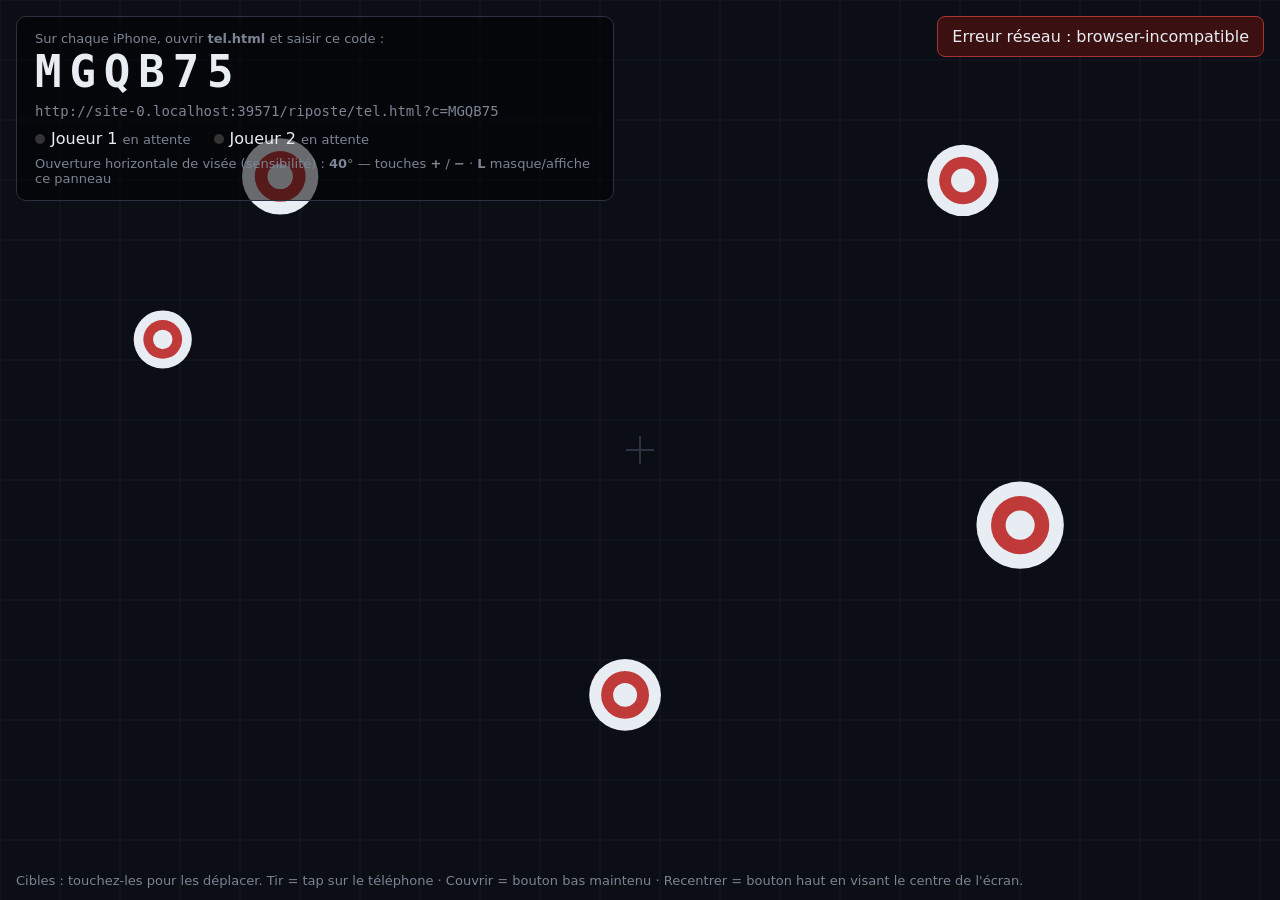
==== riposte/index.html @ 045a3754 "Riposte lot 1 : liaison et visée" ====
<!DOCTYPE html>
<html lang="fr">
<head>
<meta charset="utf-8">
<meta name="viewport" content="width=device-width, initial-scale=1">
<title>Riposte — Écran (lot 1 : visée)</title>
<style>
  :root { --bg:#0b0e14; --fg:#e8ecf3; --dim:#7b8494; --p1:#ff4d4d; --p2:#4da6ff; --ok:#3ddc84; }
  html,body { margin:0; height:100%; background:var(--bg); color:var(--fg); font-family:system-ui,Segoe UI,Roboto,sans-serif; overflow:hidden; }
  canvas { display:block; width:100vw; height:100vh; }
  #hud { position:fixed; inset:0; pointer-events:none; }
  #lobby { position:fixed; top:16px; left:16px; background:rgba(0,0,0,.55); border:1px solid #2a3140; border-radius:10px; padding:14px 18px; max-width:560px; }
  #code { font-size:44px; letter-spacing:.18em; font-weight:700; font-family:ui-monospace,Consolas,monospace; }
  .small { color:var(--dim); font-size:13px; }
  #url { font-family:ui-monospace,Consolas,monospace; font-size:14px; word-break:break-all; margin:6px 0 10px; }
  .p { display:inline-block; margin-right:18px; }
  .dot { display:inline-block; width:10px; height:10px; border-radius:50%; margin-right:6px; background:#333; }
  #help { position:fixed; bottom:12px; left:16px; color:var(--dim); font-size:13px; }
  #err { position:fixed; top:16px; right:16px; background:#3a1010; border:1px solid #a33; padding:10px 14px; border-radius:8px; display:none; }
</style>
</head>
<body>
<canvas id="c"></canvas>
<div id="hud">
  <div id="lobby">
    <div class="small">Sur chaque iPhone, ouvrir <b>tel.html</b> et saisir ce code :</div>
    <div id="code">······</div>
    <div id="url" class="small"></div>
    <div>
      <span class="p"><span class="dot" id="d1"></span>Joueur 1 <span class="small" id="s1">en attente</span></span>
      <span class="p"><span class="dot" id="d2"></span>Joueur 2 <span class="small" id="s2">en attente</span></span>
    </div>
    <div class="small" style="margin-top:8px">Ouverture horizontale de visée (sensibilité) : <b id="fov">40</b>° — touches <b>+</b> / <b>−</b> · <b>L</b> masque/affiche ce panneau</div>
  </div>
  <div id="help">Cibles : touchez-les pour les déplacer. Tir = tap sur le téléphone · Couvrir = bouton bas maintenu · Recentrer = bouton haut en visant le centre de l'écran.</div>
  <div id="err"></div>
</div>
<script src="lib/peerjs.min.js"></script>
<script>
(() => {
  // ---------- Réglages ----------
  const FOV_X_DEFAULT = 40;          // degrés couverts par la largeur de l'écran
  const SMOOTH = 0.35;               // lissage du réticule (0 = figé, 1 = brut)
  const MAX_PLAYERS = 2;
  const COLORS = ['#ff4d4d', '#4da6ff'];

  const cv = document.getElementById('c');
  const ctx = cv.getContext('2d');
  const $ = id => document.getElementById(id);
  let W = 0, H = 0, fovX = FOV_X_DEFAULT;

  function resize() {
    const r = window.devicePixelRatio || 1;
    W = cv.width = Math.floor(innerWidth * r);
    H = cv.height = Math.floor(innerHeight * r);
    ctx.setTransform(r, 0, 0, r, 0, 0);
  }
  addEventListener('resize', resize); resize();

  // ---------- Joueurs ----------
  // Chaque joueur : angles bruts reçus (yaw/pitch), référence de recentrage, réticule lissé, état couvert, ping.
  const players = [null, null];
  function newPlayer(conn, slot) {
    return { conn, slot, yaw: 0, pitch: 0, yaw0: null, pitch0: null,
             x: 0.5, y: 0.5, tx: 0.5, ty: 0.5, cover: false, ping: null,
             lastFire: 0, hits: 0, shots: 0, ready: false };
  }
  const wrap = d => ((d + 540) % 360) - 180;   // ramène un écart d'angle dans [-180, 180[

  function updateCursor(p) {
    if (p.yaw0 === null) return;
    const dy = wrap(p.yaw - p.yaw0);
    const dp = p.pitch - p.pitch0;
    const fovY = fovX * (innerHeight / innerWidth);
    p.tx = 0.5 + dy / fovX;
    p.ty = 0.5 - dp / fovY;
    p.tx = Math.min(1.05, Math.max(-0.05, p.tx));
    p.ty = Math.min(1.05, Math.max(-0.05, p.ty));
  }

  // ---------- Cibles d'entraînement ----------
  const targets = [];
  function placeTarget(t) {
    t.x = 0.12 + Math.random() * 0.76; t.y = 0.15 + Math.random() * 0.7; t.r = 28 + Math.random() * 22; t.hitAt = 0;
  }
  for (let i = 0; i < 5; i++) { const t = {}; placeTarget(t); targets.push(t); }
  cv.addEventListener('pointerdown', e => {
    for (const t of targets) {
      const dx = e.clientX - t.x * innerWidth, dy = e.clientY - t.y * innerHeight;
      if (dx * dx + dy * dy < t.r * t.r) { placeTarget(t); return; }
    }
  });

  const flashes = []; // impacts : {x, y, t, color, hit}

  function fire(p) {
    if (p.cover || p.yaw0 === null) return;
    const now = performance.now();
    p.shots++; p.lastFire = now;
    const px = p.x * innerWidth, py = p.y * innerHeight;
    let hit = false;
    for (const t of targets) {
      const dx = px - t.x * innerWidth, dy = py - t.y * innerHeight;
      if (dx * dx + dy * dy < t.r * t.r) { hit = true; t.hitAt = now; p.hits++; setTimeout(() => placeTarget(t), 250); break; }
    }
    flashes.push({ x: px, y: py, t: now, color: COLORS[p.slot], hit });
  }

  // ---------- Réseau (PeerJS) ----------
  const code = Array.from({ length: 4 }, () => 'ABCDEFGHJKLMNPQRSTUVWXYZ'[Math.random() * 24 | 0]).join('')
             + (10 + Math.random() * 90 | 0);
  $('code').textContent = code;
  $('url').textContent = location.href.replace(/index\.html.*$|\/?(\?.*)?$/, '/tel.html?c=' + code).replace('//tel', '/tel');

  const peer = new Peer('riposte-' + code, { debug: 1 });
  peer.on('error', e => { const el = $('err'); el.style.display = 'block'; el.textContent = 'Erreur réseau : ' + e.type; });
  peer.on('open', () => console.log('salle ouverte', code));
  peer.on('connection', conn => {
    const slot = players.findIndex(p => p === null);
    if (slot < 0) { conn.on('open', () => { conn.send({ t: 'full' }); setTimeout(() => conn.close(), 300); }); return; }
    const p = newPlayer(conn, slot);
    players[slot] = p;
    conn.on('open', () => {
      p.ready = true;
      conn.send({ t: 'hello', n: slot + 1 });
      setStatus(slot, 'connecté', COLORS[slot]);
    });
    conn.on('data', m => {
      switch (m.t) {
        case 'a':  p.yaw = m.y; p.pitch = m.p; if (p.yaw0 === null) { p.yaw0 = m.y; p.pitch0 = m.p; } updateCursor(p); break;
        case 'fire': fire(p); break;
        case 'cover': p.cover = !!m.on; break;
        case 'center': p.yaw0 = p.yaw; p.pitch0 = p.pitch; updateCursor(p); break;
        case 'pong': p.ping = Math.round(performance.now() - m.ts); break;
      }
    });
    const bye = () => { players[slot] = null; setStatus(slot, 'déconnecté', '#333'); };
    conn.on('close', bye); conn.on('error', bye);
  });
  function setStatus(slot, txt, color) { $('s' + (slot + 1)).textContent = txt; $('d' + (slot + 1)).style.background = color; }
  setInterval(() => { for (const p of players) if (p && p.ready) p.conn.send({ t: 'ping', ts: performance.now() }); }, 1000);

  // ---------- Clavier ----------
  addEventListener('keydown', e => {
    if (e.key === '+' || e.key === '=') fovX = Math.min(90, fovX + 2);
    if (e.key === '-') fovX = Math.max(10, fovX - 2);
    if (e.key.toLowerCase() === 'l') $('lobby').style.display = $('lobby').style.display === 'none' ? '' : 'none';
    $('fov').textContent = fovX;
  });

  // ---------- Rendu ----------
  function draw() {
    const now = performance.now();
    ctx.clearRect(0, 0, innerWidth, innerHeight);
    // grille de fond
    ctx.strokeStyle = '#161b25'; ctx.lineWidth = 1;
    for (let x = 0; x < innerWidth; x += 60) { ctx.beginPath(); ctx.moveTo(x, 0); ctx.lineTo(x, innerHeight); ctx.stroke(); }
    for (let y = 0; y < innerHeight; y += 60) { ctx.beginPath(); ctx.moveTo(0, y); ctx.lineTo(innerWidth, y); ctx.stroke(); }
    // repère central (pour recentrer)
    ctx.strokeStyle = '#2a3140'; ctx.lineWidth = 2;
    ctx.beginPath(); ctx.moveTo(innerWidth / 2 - 14, innerHeight / 2); ctx.lineTo(innerWidth / 2 + 14, innerHeight / 2);
    ctx.moveTo(innerWidth / 2, innerHeight / 2 - 14); ctx.lineTo(innerWidth / 2, innerHeight / 2 + 14); ctx.stroke();
    // cibles
    for (const t of targets) {
      const cx = t.x * innerWidth, cy = t.y * innerHeight;
      const hot = now - t.hitAt < 250;
      for (let i = 3; i >= 1; i--) {
        ctx.beginPath(); ctx.arc(cx, cy, t.r * i / 3, 0, Math.PI * 2);
        ctx.fillStyle = hot ? '#3ddc84' : (i % 2 ? '#e8ecf3' : '#c03a3a'); ctx.fill();
      }
    }
    // impacts
    for (let i = flashes.length - 1; i >= 0; i--) {
      const f = flashes[i], a = 1 - (now - f.t) / 400;
      if (a <= 0) { flashes.splice(i, 1); continue; }
      ctx.globalAlpha = a; ctx.strokeStyle = f.color; ctx.lineWidth = 3;
      ctx.beginPath(); ctx.arc(f.x, f.y, 10 + (1 - a) * 30, 0, Math.PI * 2); ctx.stroke();
      ctx.globalAlpha = 1;
    }
    // réticules + infos joueurs
    players.forEach((p, i) => {
      if (!p || !p.ready) return;
      p.x += (p.tx - p.x) * SMOOTH; p.y += (p.ty - p.y) * SMOOTH;
      const cx = p.x * innerWidth, cy = p.y * innerHeight, col = COLORS[i];
      const recoil = Math.max(0, 1 - (now - p.lastFire) / 120) * 6;
      if (!p.cover) {
        ctx.strokeStyle = col; ctx.lineWidth = 2.5;
        ctx.beginPath(); ctx.arc(cx, cy, 18 + recoil, 0, Math.PI * 2); ctx.stroke();
        ctx.beginPath();
        for (const [dx, dy] of [[1, 0], [-1, 0], [0, 1], [0, -1]]) { ctx.moveTo(cx + dx * 8, cy + dy * 8); ctx.lineTo(cx + dx * 28, cy + dy * 28); }
        ctx.stroke();
        ctx.fillStyle = col; ctx.beginPath(); ctx.arc(cx, cy, 2.5, 0, Math.PI * 2); ctx.fill();
      }
      ctx.fillStyle = col; ctx.font = '600 15px system-ui';
      const info = `J${i + 1}  ${p.cover ? 'À COUVERT' : 'EN VISÉE'}  ·  touches ${p.hits}/${p.shots}  ·  ping ${p.ping ?? '–'} ms`;
      ctx.fillText(info, innerWidth - 20 - ctx.measureText(info).width, 30 + i * 24);
      if (p.cover) {
        ctx.fillStyle = col + '22'; ctx.fillRect(i ? innerWidth / 2 : 0, 0, innerWidth / 2, innerHeight);
      }
    });
    requestAnimationFrame(draw);
  }
  draw();
})();
</script>
</body>
</html>
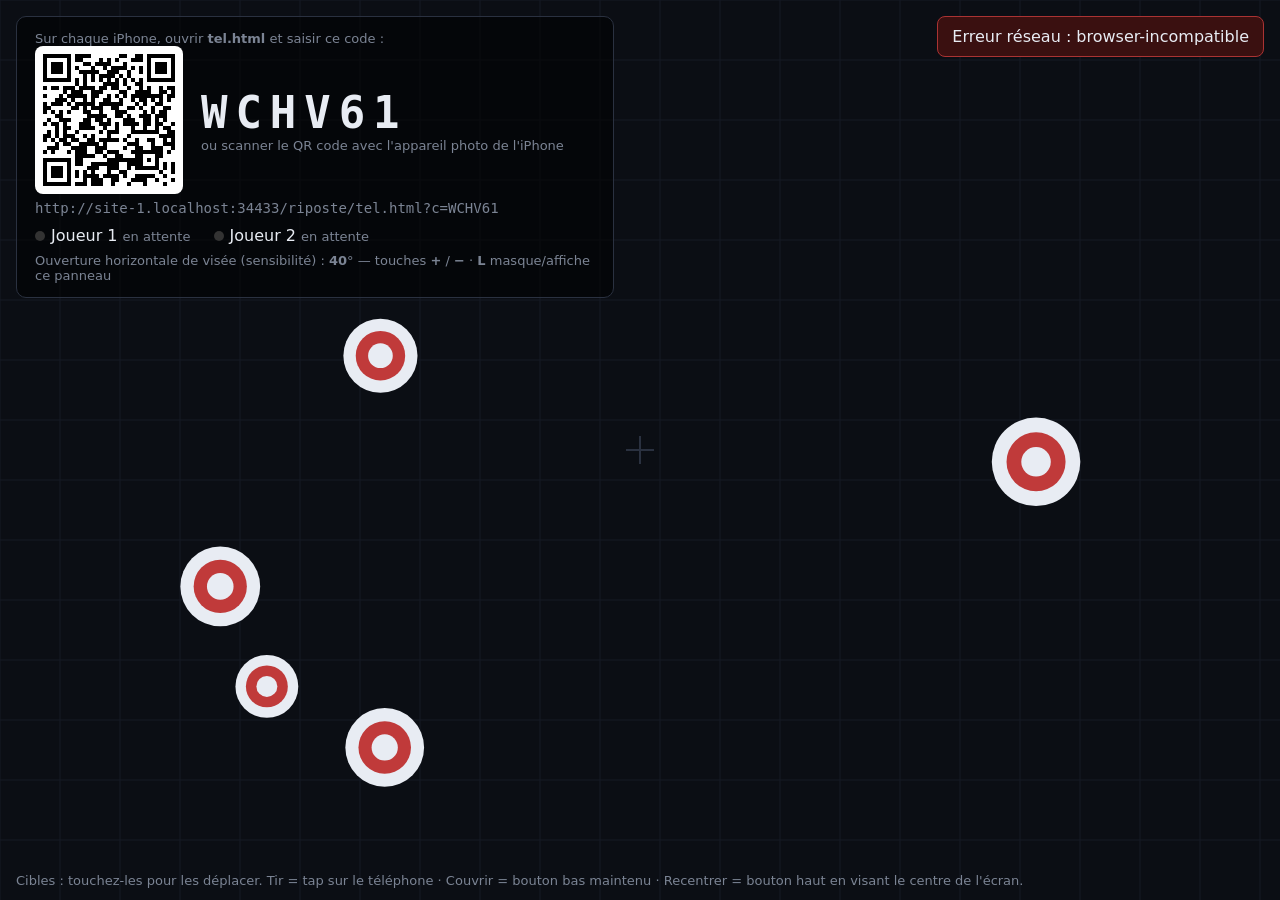
==== commit 257b10b5: "Riposte lot 1b : QR code, liaison fiable, reconnexion" ====
--- a/riposte/index.html
+++ b/riposte/index.html
@@ -24,7 +24,13 @@
 <div id="hud">
   <div id="lobby">
     <div class="small">Sur chaque iPhone, ouvrir <b>tel.html</b> et saisir ce code :</div>
-    <div id="code">······</div>
+    <div style="display:flex;gap:18px;align-items:center">
+      <div id="qr" style="background:#fff;padding:8px;border-radius:8px;line-height:0"></div>
+      <div>
+        <div id="code">······</div>
+        <div class="small">ou scanner le QR code avec l'appareil photo de l'iPhone</div>
+      </div>
+    </div>
     <div id="url" class="small"></div>
     <div>
       <span class="p"><span class="dot" id="d1"></span>Joueur 1 <span class="small" id="s1">en attente</span></span>
@@ -36,6 +42,7 @@
   <div id="err"></div>
 </div>
 <script src="lib/peerjs.min.js"></script>
+<script src="lib/qrcode.js"></script>
 <script>
 (() => {
   // ---------- Réglages ----------
@@ -110,7 +117,9 @@
   const code = Array.from({ length: 4 }, () => 'ABCDEFGHJKLMNPQRSTUVWXYZ'[Math.random() * 24 | 0]).join('')
              + (10 + Math.random() * 90 | 0);
   $('code').textContent = code;
-  $('url').textContent = location.href.replace(/index\.html.*$|\/?(\?.*)?$/, '/tel.html?c=' + code).replace('//tel', '/tel');
+  const telUrl = new URL('tel.html?c=' + code, location.href).href;
+  $('url').textContent = telUrl;
+  try { const q = qrcode(0, 'M'); q.addData(telUrl); q.make(); $('qr').innerHTML = q.createSvgTag({ cellSize: 4, margin: 0 }); } catch (e) { console.warn('QR', e); }
 
   const peer = new Peer('riposte-' + code, { debug: 1 });
   peer.on('error', e => { const el = $('err'); el.style.display = 'block'; el.textContent = 'Erreur réseau : ' + e.type; });
@@ -134,8 +143,9 @@
         case 'pong': p.ping = Math.round(performance.now() - m.ts); break;
       }
     });
-    const bye = () => { players[slot] = null; setStatus(slot, 'déconnecté', '#333'); };
-    conn.on('close', bye); conn.on('error', bye);
+    conn.on('close', () => { players[slot] = null; setStatus(slot, 'déconnecté', '#333'); });
+    conn.on('error', e => { console.warn('J' + (slot + 1), e); setStatus(slot, 'erreur : ' + (e.type || e), '#a33'); });
+    conn.on('iceStateChanged', st => console.log('J' + (slot + 1) + ' ICE ' + st));
   });
   function setStatus(slot, txt, color) { $('s' + (slot + 1)).textContent = txt; $('d' + (slot + 1)).style.background = color; }
   setInterval(() => { for (const p of players) if (p && p.ready) p.conn.send({ t: 'ping', ts: performance.now() }); }, 1000);
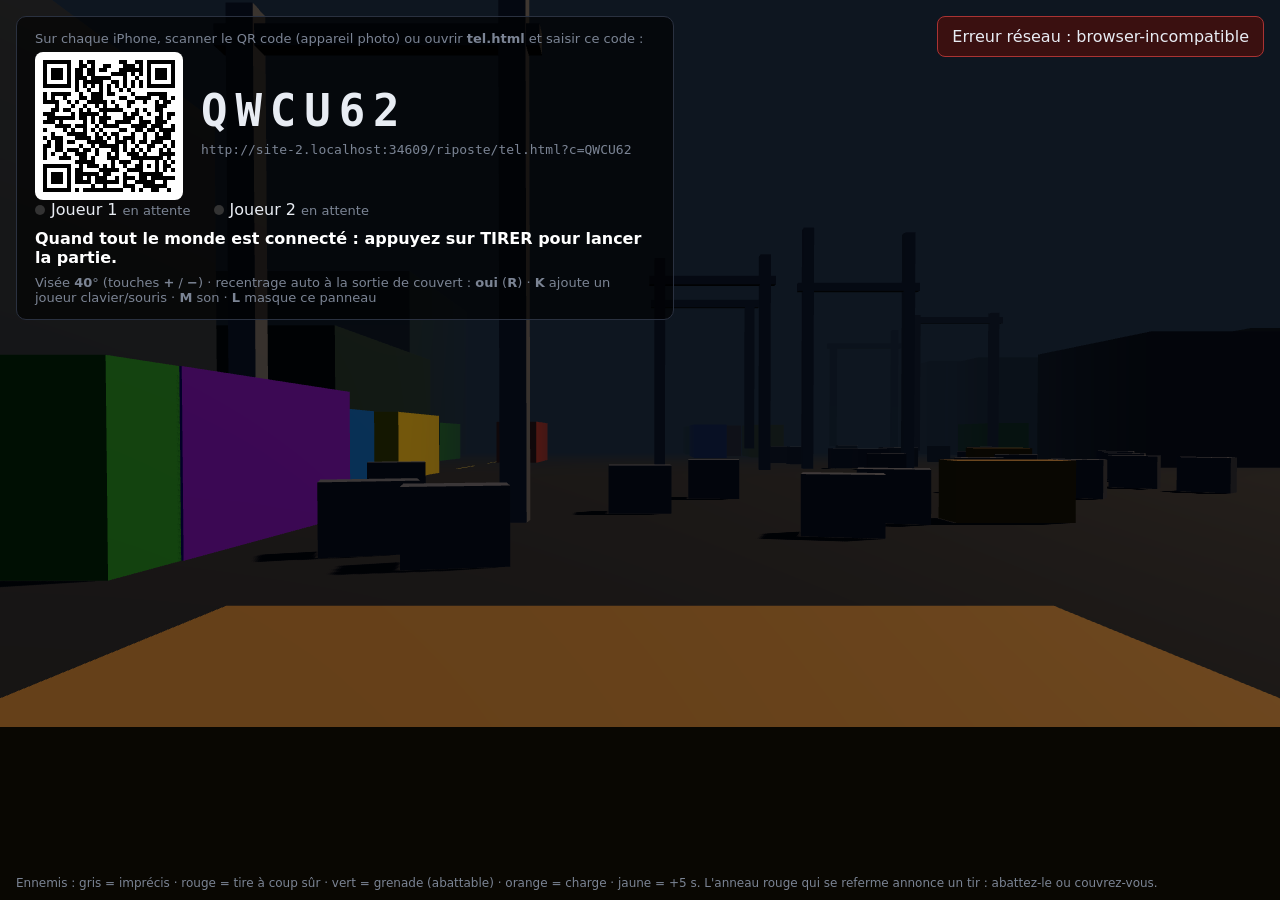
==== commit 57498632: "Riposte lot 2 : moteur rail shooter, zone 1 jouable" ====
--- a/riposte/index.html
+++ b/riposte/index.html
@@ -3,215 +3,84 @@
 <head>
 <meta charset="utf-8">
 <meta name="viewport" content="width=device-width, initial-scale=1">
-<title>Riposte — Écran (lot 1 : visée)</title>
+<title>Riposte — Écran</title>
 <style>
-  :root { --bg:#0b0e14; --fg:#e8ecf3; --dim:#7b8494; --p1:#ff4d4d; --p2:#4da6ff; --ok:#3ddc84; }
+  :root { --bg:#0b0e14; --fg:#e8ecf3; --dim:#7b8494; --p1:#ff4d4d; --p2:#4da6ff; }
   html,body { margin:0; height:100%; background:var(--bg); color:var(--fg); font-family:system-ui,Segoe UI,Roboto,sans-serif; overflow:hidden; }
-  canvas { display:block; width:100vw; height:100vh; }
-  #hud { position:fixed; inset:0; pointer-events:none; }
-  #lobby { position:fixed; top:16px; left:16px; background:rgba(0,0,0,.55); border:1px solid #2a3140; border-radius:10px; padding:14px 18px; max-width:560px; }
+  canvas { position:fixed; inset:0; width:100vw; height:100vh; display:block; }
+  #overlay { pointer-events:none; }
+  .hidden { display:none !important; }
+  #lobby { position:fixed; top:16px; left:16px; background:rgba(0,0,0,.6); border:1px solid #2a3140; border-radius:10px; padding:14px 18px; max-width:620px; z-index:5; }
   #code { font-size:44px; letter-spacing:.18em; font-weight:700; font-family:ui-monospace,Consolas,monospace; }
   .small { color:var(--dim); font-size:13px; }
-  #url { font-family:ui-monospace,Consolas,monospace; font-size:14px; word-break:break-all; margin:6px 0 10px; }
+  #url { font-family:ui-monospace,Consolas,monospace; font-size:13px; word-break:break-all; margin:6px 0 10px; }
   .p { display:inline-block; margin-right:18px; }
   .dot { display:inline-block; width:10px; height:10px; border-radius:50%; margin-right:6px; background:#333; }
-  #help { position:fixed; bottom:12px; left:16px; color:var(--dim); font-size:13px; }
-  #err { position:fixed; top:16px; right:16px; background:#3a1010; border:1px solid #a33; padding:10px 14px; border-radius:8px; display:none; }
+  #start { margin-top:10px; font-weight:700; color:#fff; }
+  #err { position:fixed; top:16px; right:16px; background:#3a1010; border:1px solid #a33; padding:10px 14px; border-radius:8px; display:none; z-index:6; }
+  /* HUD */
+  #hud { position:fixed; inset:0; pointer-events:none; z-index:4; }
+  .pl { position:absolute; top:16px; width:260px; font-weight:700; text-shadow:0 2px 6px #000; }
+  #p1 { left:20px; color:var(--p1); } #p2 { right:20px; color:var(--p2); text-align:right; }
+  .pl .name { font-size:15px; letter-spacing:.12em; }
+  .pl .lives { font-size:22px; line-height:1; margin:4px 0; }
+  .pl .ammo { display:flex; gap:4px; margin:4px 0; } #p2 .ammo { justify-content:flex-end; }
+  .pl .ammo i { display:block; width:9px; height:22px; border-radius:2px; background:currentColor; }
+  .pl .ammo i.off { background:transparent; border:1px solid currentColor; opacity:.45; }
+  .pl .score { font-family:ui-monospace,Consolas,monospace; font-size:22px; }
+  .pl .ping { font-weight:400; font-size:12px; color:var(--dim); }
+  #timer { position:absolute; top:12px; left:50%; transform:translateX(-50%); font-size:64px; font-weight:900; font-family:ui-monospace,Consolas,monospace; text-shadow:0 2px 10px #000; }
+  #timer.urgent { color:#ff4040; animation:blink .5s steps(1) infinite; }
+  @keyframes blink { 50% { opacity:.35; } }
+  #wave { position:absolute; top:84px; left:50%; transform:translateX(-50%); color:var(--dim); font-size:13px; letter-spacing:.1em; text-transform:uppercase; }
+  #stats { position:fixed; left:50%; top:50%; transform:translate(-50%,-50%); background:rgba(0,0,0,.75); border:1px solid #2a3140; border-radius:14px; padding:26px 34px; text-align:center; z-index:5; min-width:420px; }
+  #stTitle { font-size:36px; font-weight:900; margin-bottom:12px; }
+  .strow { font-size:16px; margin:6px 0; font-weight:600; }
+  #stHint { margin-top:14px; color:var(--dim); }
+  #help { position:fixed; bottom:10px; left:16px; color:var(--dim); font-size:12px; z-index:5; }
 </style>
 </head>
 <body>
-<canvas id="c"></canvas>
-<div id="hud">
-  <div id="lobby">
-    <div class="small">Sur chaque iPhone, ouvrir <b>tel.html</b> et saisir ce code :</div>
-    <div style="display:flex;gap:18px;align-items:center">
-      <div id="qr" style="background:#fff;padding:8px;border-radius:8px;line-height:0"></div>
-      <div>
-        <div id="code">······</div>
-        <div class="small">ou scanner le QR code avec l'appareil photo de l'iPhone</div>
-      </div>
+<canvas id="gl"></canvas>
+<canvas id="overlay"></canvas>
+
+<div id="lobby">
+  <div class="small">Sur chaque iPhone, scanner le QR code (appareil photo) ou ouvrir <b>tel.html</b> et saisir ce code :</div>
+  <div style="display:flex;gap:18px;align-items:center;margin-top:6px">
+    <div id="qr" style="background:#fff;padding:8px;border-radius:8px;line-height:0"></div>
+    <div>
+      <div id="code">······</div>
+      <div id="url" class="small"></div>
     </div>
-    <div id="url" class="small"></div>
-    <div>
-      <span class="p"><span class="dot" id="d1"></span>Joueur 1 <span class="small" id="s1">en attente</span></span>
-      <span class="p"><span class="dot" id="d2"></span>Joueur 2 <span class="small" id="s2">en attente</span></span>
-    </div>
-    <div class="small" style="margin-top:8px">Ouverture horizontale de visée (sensibilité) : <b id="fov">40</b>° — touches <b>+</b> / <b>−</b> · <b>L</b> masque/affiche ce panneau</div>
   </div>
-  <div id="help">Cibles : touchez-les pour les déplacer. Tir = tap sur le téléphone · Couvrir = bouton bas maintenu · Recentrer = bouton haut en visant le centre de l'écran.</div>
-  <div id="err"></div>
+  <div>
+    <span class="p"><span class="dot" id="d1"></span>Joueur 1 <span class="small" id="s1">en attente</span></span>
+    <span class="p"><span class="dot" id="d2"></span>Joueur 2 <span class="small" id="s2">en attente</span></span>
+  </div>
+  <div id="start">Quand tout le monde est connecté : appuyez sur TIRER pour lancer la partie.</div>
+  <div class="small" style="margin-top:8px">
+    Visée <b id="fov">40</b>° (touches <b>+</b> / <b>−</b>) · recentrage auto à la sortie de couvert : <b id="autoc">oui</b> (<b>R</b>) ·
+    <b>K</b> ajoute un joueur clavier/souris · <b>M</b> son · <b>L</b> masque ce panneau
+  </div>
 </div>
+
+<div id="hud" class="hidden">
+  <div class="pl" id="p1"><div class="name">JOUEUR 1</div><div class="lives"></div><div class="ammo"></div><div class="score">000000</div><div class="ping"></div></div>
+  <div class="pl" id="p2"><div class="name">JOUEUR 2</div><div class="lives"></div><div class="ammo"></div><div class="score">000000</div><div class="ping"></div></div>
+  <div id="timer"></div>
+  <div id="wave"></div>
+</div>
+
+<div id="stats" class="hidden"><div id="stTitle"></div><div id="stRows"></div><div id="stHint"></div></div>
+<div id="err"></div>
+<div id="help">Ennemis : gris = imprécis · rouge = tire à coup sûr · vert = grenade (abattable) · orange = charge · jaune = +5 s. L'anneau rouge qui se referme annonce un tir : abattez-le ou couvrez-vous.</div>
+
 <script src="lib/peerjs.min.js"></script>
 <script src="lib/qrcode.js"></script>
-<script>
-(() => {
-  // ---------- Réglages ----------
-  const FOV_X_DEFAULT = 40;          // degrés couverts par la largeur de l'écran
-  const SMOOTH = 0.35;               // lissage du réticule (0 = figé, 1 = brut)
-  const MAX_PLAYERS = 2;
-  const COLORS = ['#ff4d4d', '#4da6ff'];
-
-  const cv = document.getElementById('c');
-  const ctx = cv.getContext('2d');
-  const $ = id => document.getElementById(id);
-  let W = 0, H = 0, fovX = FOV_X_DEFAULT;
-
-  function resize() {
-    const r = window.devicePixelRatio || 1;
-    W = cv.width = Math.floor(innerWidth * r);
-    H = cv.height = Math.floor(innerHeight * r);
-    ctx.setTransform(r, 0, 0, r, 0, 0);
-  }
-  addEventListener('resize', resize); resize();
-
-  // ---------- Joueurs ----------
-  // Chaque joueur : angles bruts reçus (yaw/pitch), référence de recentrage, réticule lissé, état couvert, ping.
-  const players = [null, null];
-  function newPlayer(conn, slot) {
-    return { conn, slot, yaw: 0, pitch: 0, yaw0: null, pitch0: null,
-             x: 0.5, y: 0.5, tx: 0.5, ty: 0.5, cover: false, ping: null,
-             lastFire: 0, hits: 0, shots: 0, ready: false };
-  }
-  const wrap = d => ((d + 540) % 360) - 180;   // ramène un écart d'angle dans [-180, 180[
-
-  function updateCursor(p) {
-    if (p.yaw0 === null) return;
-    const dy = wrap(p.yaw - p.yaw0);
-    const dp = p.pitch - p.pitch0;
-    const fovY = fovX * (innerHeight / innerWidth);
-    p.tx = 0.5 + dy / fovX;
-    p.ty = 0.5 - dp / fovY;
-    p.tx = Math.min(1.05, Math.max(-0.05, p.tx));
-    p.ty = Math.min(1.05, Math.max(-0.05, p.ty));
-  }
-
-  // ---------- Cibles d'entraînement ----------
-  const targets = [];
-  function placeTarget(t) {
-    t.x = 0.12 + Math.random() * 0.76; t.y = 0.15 + Math.random() * 0.7; t.r = 28 + Math.random() * 22; t.hitAt = 0;
-  }
-  for (let i = 0; i < 5; i++) { const t = {}; placeTarget(t); targets.push(t); }
-  cv.addEventListener('pointerdown', e => {
-    for (const t of targets) {
-      const dx = e.clientX - t.x * innerWidth, dy = e.clientY - t.y * innerHeight;
-      if (dx * dx + dy * dy < t.r * t.r) { placeTarget(t); return; }
-    }
-  });
-
-  const flashes = []; // impacts : {x, y, t, color, hit}
-
-  function fire(p) {
-    if (p.cover || p.yaw0 === null) return;
-    const now = performance.now();
-    p.shots++; p.lastFire = now;
-    const px = p.x * innerWidth, py = p.y * innerHeight;
-    let hit = false;
-    for (const t of targets) {
-      const dx = px - t.x * innerWidth, dy = py - t.y * innerHeight;
-      if (dx * dx + dy * dy < t.r * t.r) { hit = true; t.hitAt = now; p.hits++; setTimeout(() => placeTarget(t), 250); break; }
-    }
-    flashes.push({ x: px, y: py, t: now, color: COLORS[p.slot], hit });
-  }
-
-  // ---------- Réseau (PeerJS) ----------
-  const code = Array.from({ length: 4 }, () => 'ABCDEFGHJKLMNPQRSTUVWXYZ'[Math.random() * 24 | 0]).join('')
-             + (10 + Math.random() * 90 | 0);
-  $('code').textContent = code;
-  const telUrl = new URL('tel.html?c=' + code, location.href).href;
-  $('url').textContent = telUrl;
-  try { const q = qrcode(0, 'M'); q.addData(telUrl); q.make(); $('qr').innerHTML = q.createSvgTag({ cellSize: 4, margin: 0 }); } catch (e) { console.warn('QR', e); }
-
-  const peer = new Peer('riposte-' + code, { debug: 1 });
-  peer.on('error', e => { const el = $('err'); el.style.display = 'block'; el.textContent = 'Erreur réseau : ' + e.type; });
-  peer.on('open', () => console.log('salle ouverte', code));
-  peer.on('connection', conn => {
-    const slot = players.findIndex(p => p === null);
-    if (slot < 0) { conn.on('open', () => { conn.send({ t: 'full' }); setTimeout(() => conn.close(), 300); }); return; }
-    const p = newPlayer(conn, slot);
-    players[slot] = p;
-    conn.on('open', () => {
-      p.ready = true;
-      conn.send({ t: 'hello', n: slot + 1 });
-      setStatus(slot, 'connecté', COLORS[slot]);
-    });
-    conn.on('data', m => {
-      switch (m.t) {
-        case 'a':  p.yaw = m.y; p.pitch = m.p; if (p.yaw0 === null) { p.yaw0 = m.y; p.pitch0 = m.p; } updateCursor(p); break;
-        case 'fire': fire(p); break;
-        case 'cover': p.cover = !!m.on; break;
-        case 'center': p.yaw0 = p.yaw; p.pitch0 = p.pitch; updateCursor(p); break;
-        case 'pong': p.ping = Math.round(performance.now() - m.ts); break;
-      }
-    });
-    conn.on('close', () => { players[slot] = null; setStatus(slot, 'déconnecté', '#333'); });
-    conn.on('error', e => { console.warn('J' + (slot + 1), e); setStatus(slot, 'erreur : ' + (e.type || e), '#a33'); });
-    conn.on('iceStateChanged', st => console.log('J' + (slot + 1) + ' ICE ' + st));
-  });
-  function setStatus(slot, txt, color) { $('s' + (slot + 1)).textContent = txt; $('d' + (slot + 1)).style.background = color; }
-  setInterval(() => { for (const p of players) if (p && p.ready) p.conn.send({ t: 'ping', ts: performance.now() }); }, 1000);
-
-  // ---------- Clavier ----------
-  addEventListener('keydown', e => {
-    if (e.key === '+' || e.key === '=') fovX = Math.min(90, fovX + 2);
-    if (e.key === '-') fovX = Math.max(10, fovX - 2);
-    if (e.key.toLowerCase() === 'l') $('lobby').style.display = $('lobby').style.display === 'none' ? '' : 'none';
-    $('fov').textContent = fovX;
-  });
-
-  // ---------- Rendu ----------
-  function draw() {
-    const now = performance.now();
-    ctx.clearRect(0, 0, innerWidth, innerHeight);
-    // grille de fond
-    ctx.strokeStyle = '#161b25'; ctx.lineWidth = 1;
-    for (let x = 0; x < innerWidth; x += 60) { ctx.beginPath(); ctx.moveTo(x, 0); ctx.lineTo(x, innerHeight); ctx.stroke(); }
-    for (let y = 0; y < innerHeight; y += 60) { ctx.beginPath(); ctx.moveTo(0, y); ctx.lineTo(innerWidth, y); ctx.stroke(); }
-    // repère central (pour recentrer)
-    ctx.strokeStyle = '#2a3140'; ctx.lineWidth = 2;
-    ctx.beginPath(); ctx.moveTo(innerWidth / 2 - 14, innerHeight / 2); ctx.lineTo(innerWidth / 2 + 14, innerHeight / 2);
-    ctx.moveTo(innerWidth / 2, innerHeight / 2 - 14); ctx.lineTo(innerWidth / 2, innerHeight / 2 + 14); ctx.stroke();
-    // cibles
-    for (const t of targets) {
-      const cx = t.x * innerWidth, cy = t.y * innerHeight;
-      const hot = now - t.hitAt < 250;
-      for (let i = 3; i >= 1; i--) {
-        ctx.beginPath(); ctx.arc(cx, cy, t.r * i / 3, 0, Math.PI * 2);
-        ctx.fillStyle = hot ? '#3ddc84' : (i % 2 ? '#e8ecf3' : '#c03a3a'); ctx.fill();
-      }
-    }
-    // impacts
-    for (let i = flashes.length - 1; i >= 0; i--) {
-      const f = flashes[i], a = 1 - (now - f.t) / 400;
-      if (a <= 0) { flashes.splice(i, 1); continue; }
-      ctx.globalAlpha = a; ctx.strokeStyle = f.color; ctx.lineWidth = 3;
-      ctx.beginPath(); ctx.arc(f.x, f.y, 10 + (1 - a) * 30, 0, Math.PI * 2); ctx.stroke();
-      ctx.globalAlpha = 1;
-    }
-    // réticules + infos joueurs
-    players.forEach((p, i) => {
-      if (!p || !p.ready) return;
-      p.x += (p.tx - p.x) * SMOOTH; p.y += (p.ty - p.y) * SMOOTH;
-      const cx = p.x * innerWidth, cy = p.y * innerHeight, col = COLORS[i];
-      const recoil = Math.max(0, 1 - (now - p.lastFire) / 120) * 6;
-      if (!p.cover) {
-        ctx.strokeStyle = col; ctx.lineWidth = 2.5;
-        ctx.beginPath(); ctx.arc(cx, cy, 18 + recoil, 0, Math.PI * 2); ctx.stroke();
-        ctx.beginPath();
-        for (const [dx, dy] of [[1, 0], [-1, 0], [0, 1], [0, -1]]) { ctx.moveTo(cx + dx * 8, cy + dy * 8); ctx.lineTo(cx + dx * 28, cy + dy * 28); }
-        ctx.stroke();
-        ctx.fillStyle = col; ctx.beginPath(); ctx.arc(cx, cy, 2.5, 0, Math.PI * 2); ctx.fill();
-      }
-      ctx.fillStyle = col; ctx.font = '600 15px system-ui';
-      const info = `J${i + 1}  ${p.cover ? 'À COUVERT' : 'EN VISÉE'}  ·  touches ${p.hits}/${p.shots}  ·  ping ${p.ping ?? '–'} ms`;
-      ctx.fillText(info, innerWidth - 20 - ctx.measureText(info).width, 30 + i * 24);
-      if (p.cover) {
-        ctx.fillStyle = col + '22'; ctx.fillRect(i ? innerWidth / 2 : 0, 0, innerWidth / 2, innerHeight);
-      }
-    });
-    requestAnimationFrame(draw);
-  }
-  draw();
-})();
+<script type="importmap">{ "imports": { "three": "./lib/three.module.js" } }</script>
+<script type="module">
+  import { Game } from './js/game.js';
+  window.game = new Game();
 </script>
 </body>
 </html>
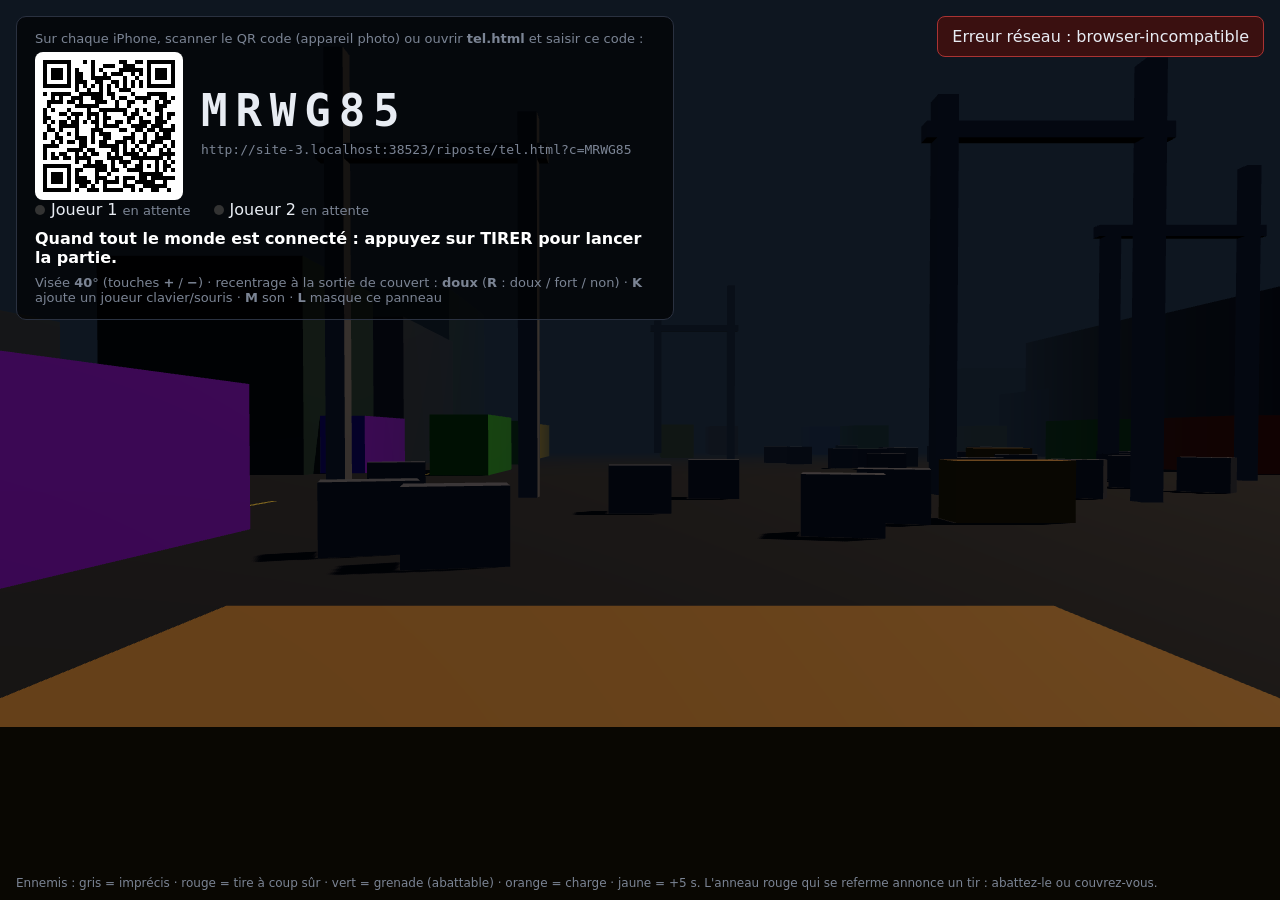
==== commit 5a187c45: "Riposte lot 2b : recentrage doux" ====
--- a/riposte/index.html
+++ b/riposte/index.html
@@ -59,7 +59,7 @@
   </div>
   <div id="start">Quand tout le monde est connecté : appuyez sur TIRER pour lancer la partie.</div>
   <div class="small" style="margin-top:8px">
-    Visée <b id="fov">40</b>° (touches <b>+</b> / <b>−</b>) · recentrage auto à la sortie de couvert : <b id="autoc">oui</b> (<b>R</b>) ·
+    Visée <b id="fov">40</b>° (touches <b>+</b> / <b>−</b>) · recentrage à la sortie de couvert : <b id="autoc">doux</b> (<b>R</b> : doux / fort / non) ·
     <b>K</b> ajoute un joueur clavier/souris · <b>M</b> son · <b>L</b> masque ce panneau
   </div>
 </div>
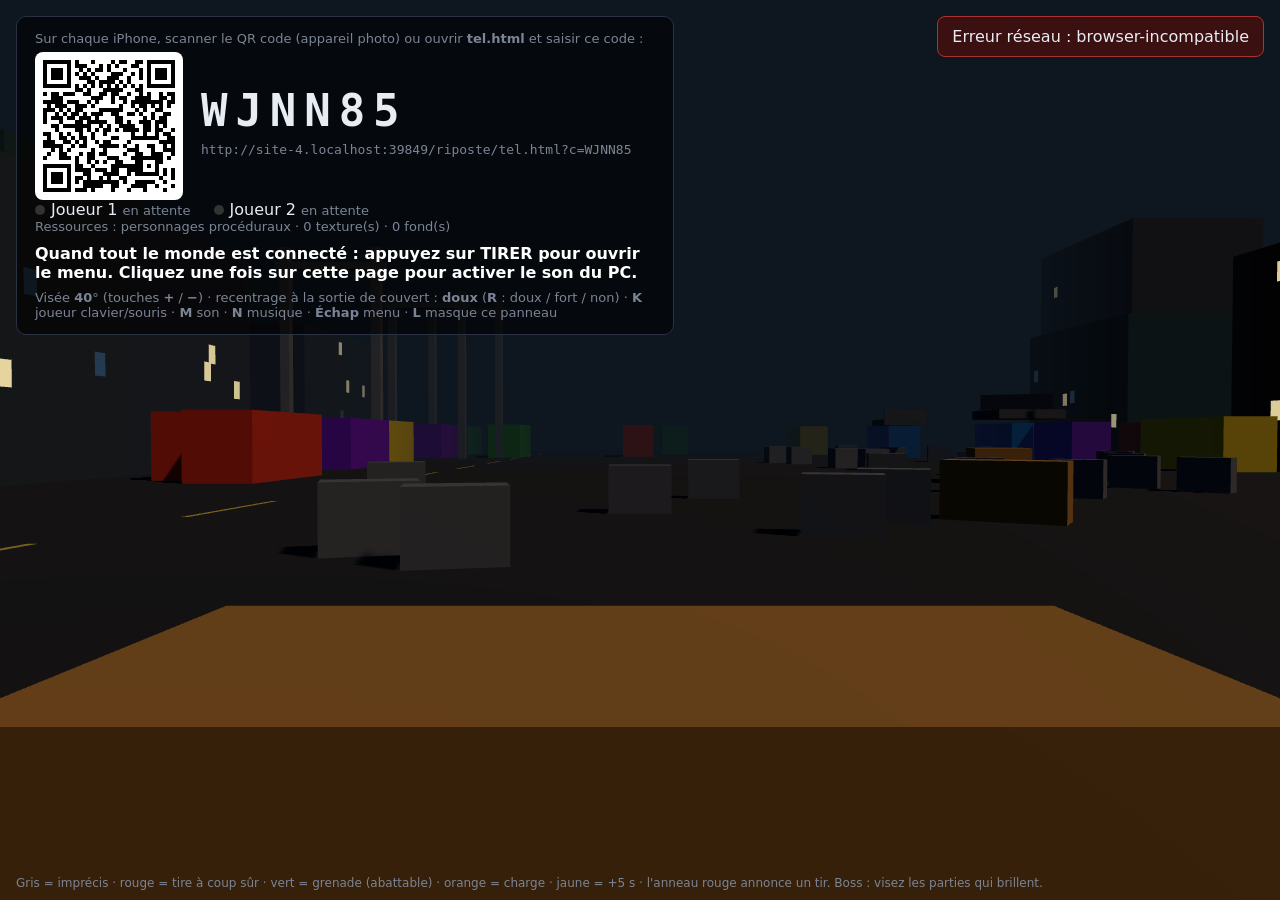
==== commit afe9cf05: "Riposte lot 3 : trois zones, boss, musique, menu, pipeline Mixamo/Runway" ====
--- a/riposte/index.html
+++ b/riposte/index.html
@@ -33,6 +33,10 @@
   #timer.urgent { color:#ff4040; animation:blink .5s steps(1) infinite; }
   @keyframes blink { 50% { opacity:.35; } }
   #wave { position:absolute; top:84px; left:50%; transform:translateX(-50%); color:var(--dim); font-size:13px; letter-spacing:.1em; text-transform:uppercase; }
+  #bossbar { position:absolute; bottom:34px; left:50%; transform:translateX(-50%); width:min(640px, 70vw); text-align:center; }
+  #bossname { font-weight:900; letter-spacing:.12em; color:#ff6a3a; text-shadow:0 2px 8px #000; margin-bottom:6px; }
+  #bosstrack { height:12px; border:2px solid #ff6a3a; border-radius:8px; background:rgba(0,0,0,.5); overflow:hidden; }
+  #bossfill { height:100%; width:100%; background:linear-gradient(90deg,#ff3a1a,#ffb03a); transition:width .2s; }
   #stats { position:fixed; left:50%; top:50%; transform:translate(-50%,-50%); background:rgba(0,0,0,.75); border:1px solid #2a3140; border-radius:14px; padding:26px 34px; text-align:center; z-index:5; min-width:420px; }
   #stTitle { font-size:36px; font-weight:900; margin-bottom:12px; }
   .strow { font-size:16px; margin:6px 0; font-weight:600; }
@@ -57,10 +61,11 @@
     <span class="p"><span class="dot" id="d1"></span>Joueur 1 <span class="small" id="s1">en attente</span></span>
     <span class="p"><span class="dot" id="d2"></span>Joueur 2 <span class="small" id="s2">en attente</span></span>
   </div>
-  <div id="start">Quand tout le monde est connecté : appuyez sur TIRER pour lancer la partie.</div>
+  <div id="load" class="small">Ressources : chargement…</div>
+  <div id="start">Quand tout le monde est connecté : appuyez sur TIRER pour ouvrir le menu. Cliquez une fois sur cette page pour activer le son du PC.</div>
   <div class="small" style="margin-top:8px">
     Visée <b id="fov">40</b>° (touches <b>+</b> / <b>−</b>) · recentrage à la sortie de couvert : <b id="autoc">doux</b> (<b>R</b> : doux / fort / non) ·
-    <b>K</b> ajoute un joueur clavier/souris · <b>M</b> son · <b>L</b> masque ce panneau
+    <b>K</b> joueur clavier/souris · <b>M</b> son · <b>N</b> musique · <b>Échap</b> menu · <b>L</b> masque ce panneau
   </div>
 </div>
 
@@ -69,11 +74,12 @@
   <div class="pl" id="p2"><div class="name">JOUEUR 2</div><div class="lives"></div><div class="ammo"></div><div class="score">000000</div><div class="ping"></div></div>
   <div id="timer"></div>
   <div id="wave"></div>
+  <div id="bossbar" class="hidden"><div id="bossname"></div><div id="bosstrack"><div id="bossfill"></div></div></div>
 </div>
 
 <div id="stats" class="hidden"><div id="stTitle"></div><div id="stRows"></div><div id="stHint"></div></div>
 <div id="err"></div>
-<div id="help">Ennemis : gris = imprécis · rouge = tire à coup sûr · vert = grenade (abattable) · orange = charge · jaune = +5 s. L'anneau rouge qui se referme annonce un tir : abattez-le ou couvrez-vous.</div>
+<div id="help">Gris = imprécis · rouge = tire à coup sûr · vert = grenade (abattable) · orange = charge · jaune = +5 s · l'anneau rouge annonce un tir. Boss : visez les parties qui brillent.</div>
 
 <script src="lib/peerjs.min.js"></script>
 <script src="lib/qrcode.js"></script>
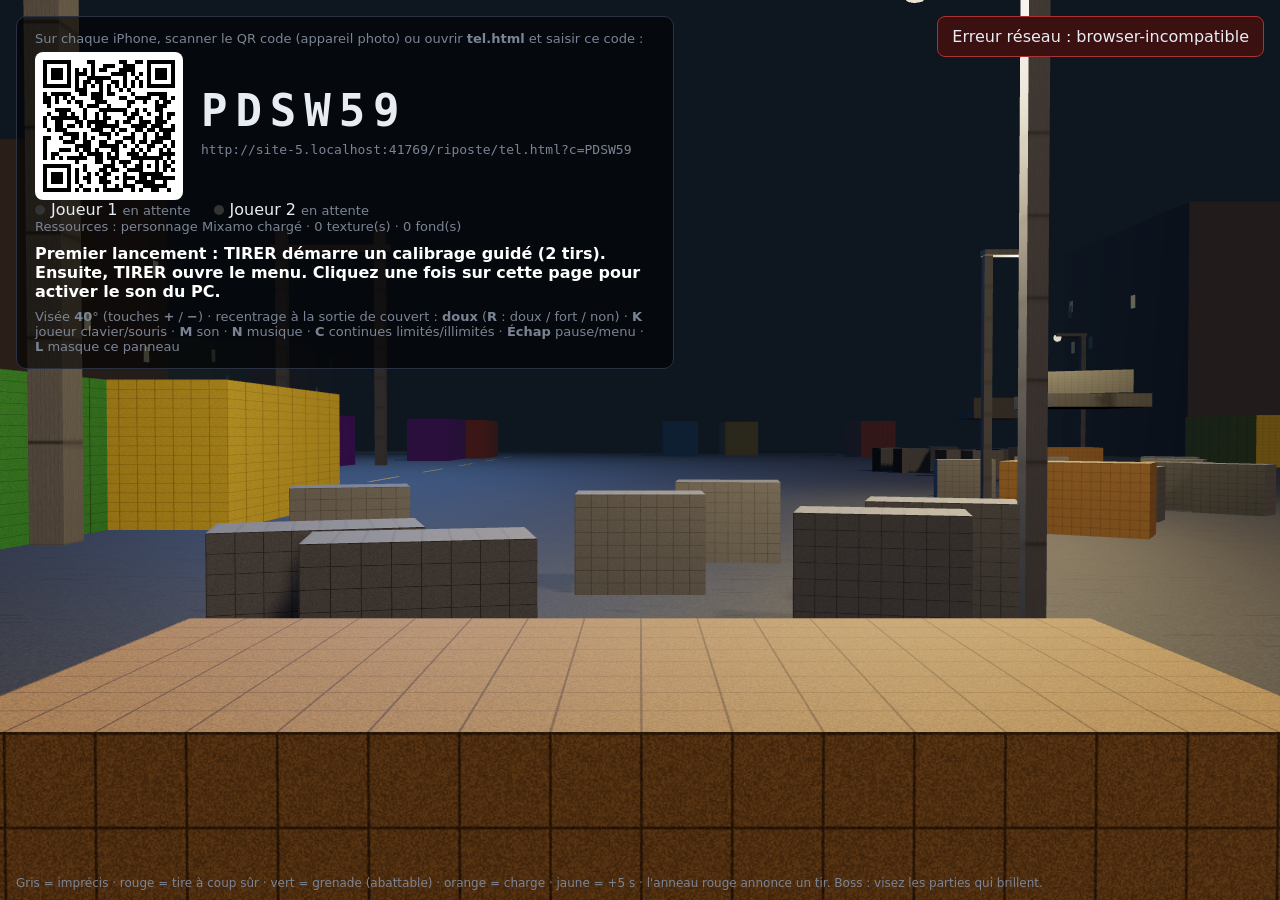
==== commit 3a45a7cd: "Riposte lot 4 : calibrage, réglages persistants, pause, continues, rangs" ====
--- a/riposte/index.html
+++ b/riposte/index.html
@@ -62,10 +62,10 @@
     <span class="p"><span class="dot" id="d2"></span>Joueur 2 <span class="small" id="s2">en attente</span></span>
   </div>
   <div id="load" class="small">Ressources : chargement…</div>
-  <div id="start">Quand tout le monde est connecté : appuyez sur TIRER pour ouvrir le menu. Cliquez une fois sur cette page pour activer le son du PC.</div>
+  <div id="start">Premier lancement : TIRER démarre un calibrage guidé (2 tirs). Ensuite, TIRER ouvre le menu. Cliquez une fois sur cette page pour activer le son du PC.</div>
   <div class="small" style="margin-top:8px">
     Visée <b id="fov">40</b>° (touches <b>+</b> / <b>−</b>) · recentrage à la sortie de couvert : <b id="autoc">doux</b> (<b>R</b> : doux / fort / non) ·
-    <b>K</b> joueur clavier/souris · <b>M</b> son · <b>N</b> musique · <b>Échap</b> menu · <b>L</b> masque ce panneau
+    <b>K</b> joueur clavier/souris · <b>M</b> son · <b>N</b> musique · <b>C</b> continues limités/illimités · <b>Échap</b> pause/menu · <b>L</b> masque ce panneau
   </div>
 </div>
 
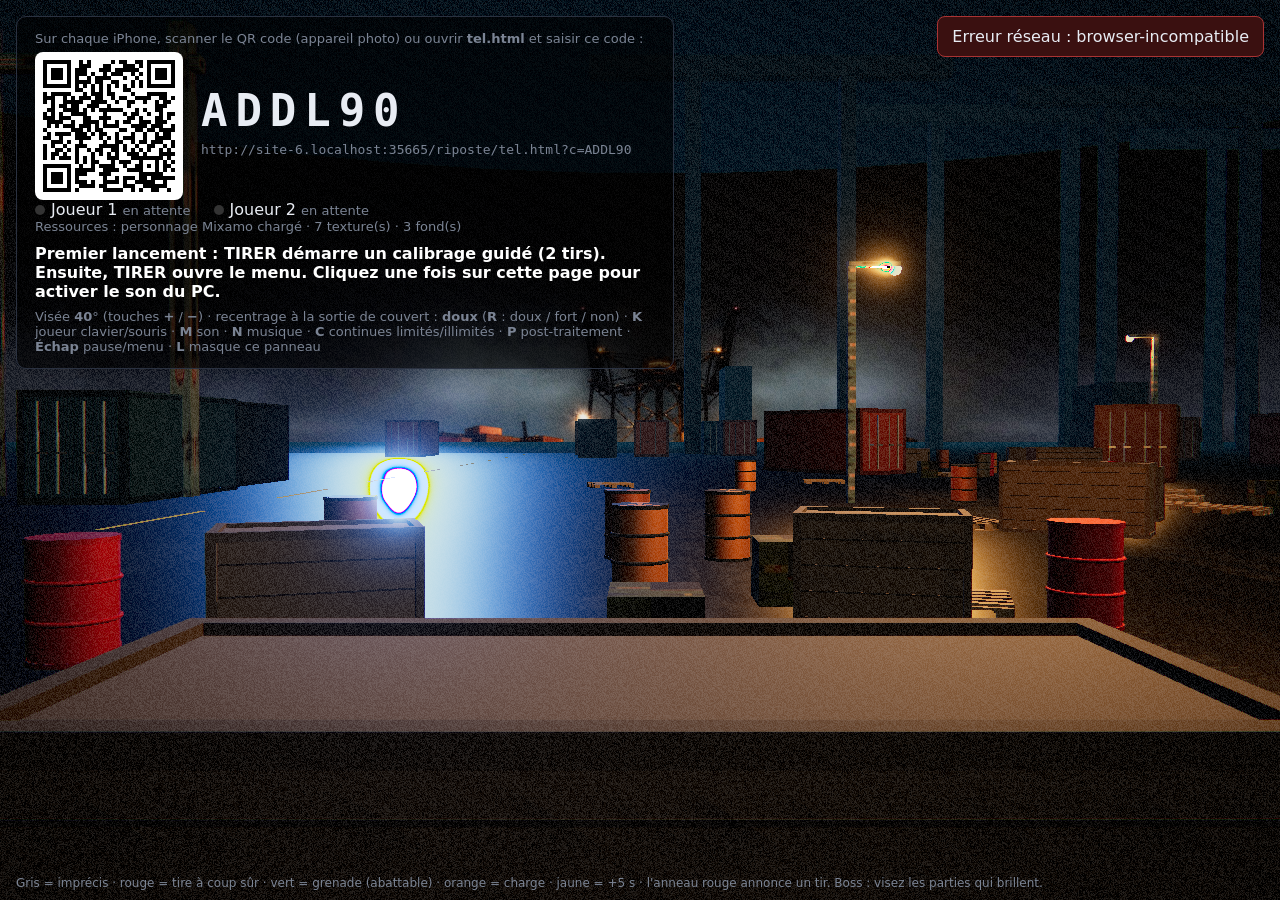
==== commit e73f7233: "Riposte lot 5 : post-traitement, matières de la référence, explosifs, ressources" ====
--- a/riposte/index.html
+++ b/riposte/index.html
@@ -65,7 +65,7 @@
   <div id="start">Premier lancement : TIRER démarre un calibrage guidé (2 tirs). Ensuite, TIRER ouvre le menu. Cliquez une fois sur cette page pour activer le son du PC.</div>
   <div class="small" style="margin-top:8px">
     Visée <b id="fov">40</b>° (touches <b>+</b> / <b>−</b>) · recentrage à la sortie de couvert : <b id="autoc">doux</b> (<b>R</b> : doux / fort / non) ·
-    <b>K</b> joueur clavier/souris · <b>M</b> son · <b>N</b> musique · <b>C</b> continues limités/illimités · <b>Échap</b> pause/menu · <b>L</b> masque ce panneau
+    <b>K</b> joueur clavier/souris · <b>M</b> son · <b>N</b> musique · <b>C</b> continues limités/illimités · <b>P</b> post-traitement · <b>Échap</b> pause/menu · <b>L</b> masque ce panneau
   </div>
 </div>
 
